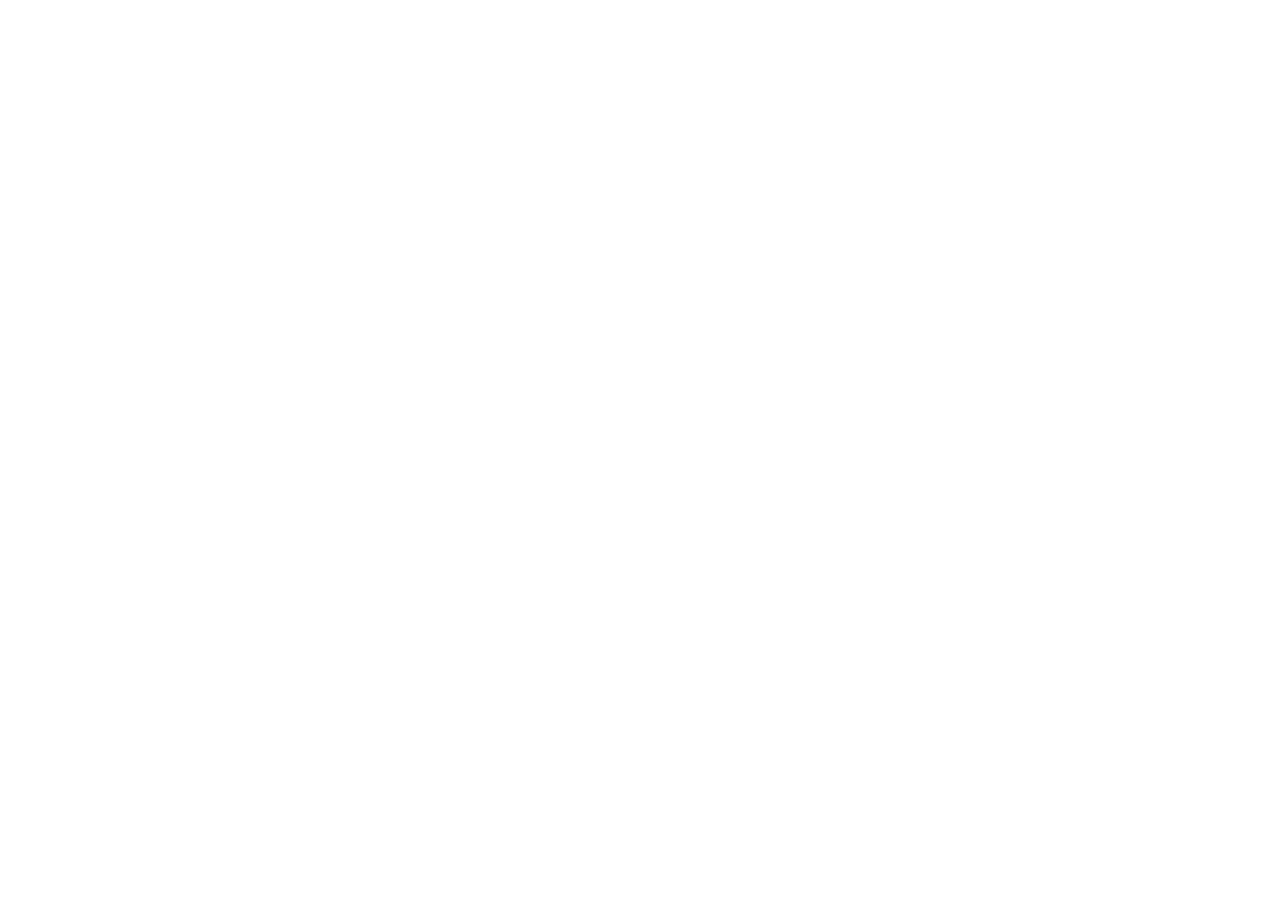
==== index.html @ 3d61ecce "prodect" ====
<!DOCTYPE html>
<html lang="en">

<head>
     <meta charset="UTF-8">
     <meta http-equiv="X-UA-Compatible" content="IE=edge">
     <meta name="viewport" content="width=device-width, initial-scale=1.0">
     <!-- title -->
     <title>IMRAN BAITHAM</title>
     <!-- style -->
     <link rel="stylesheet" href="style.css">
</head>

<body>
     <!-- javaScript -->
     <script src="app.js"></script>
</body>

</html>
---- style.css ----
* {
     box-sizing: border-box;
}

body {
     display: flex;
     align-items: center;
     justify-content: center;
     height: 100vh;
     overflow: hidden;
     margin: 0%;
     font-family: 'muli', sans-serif;
}
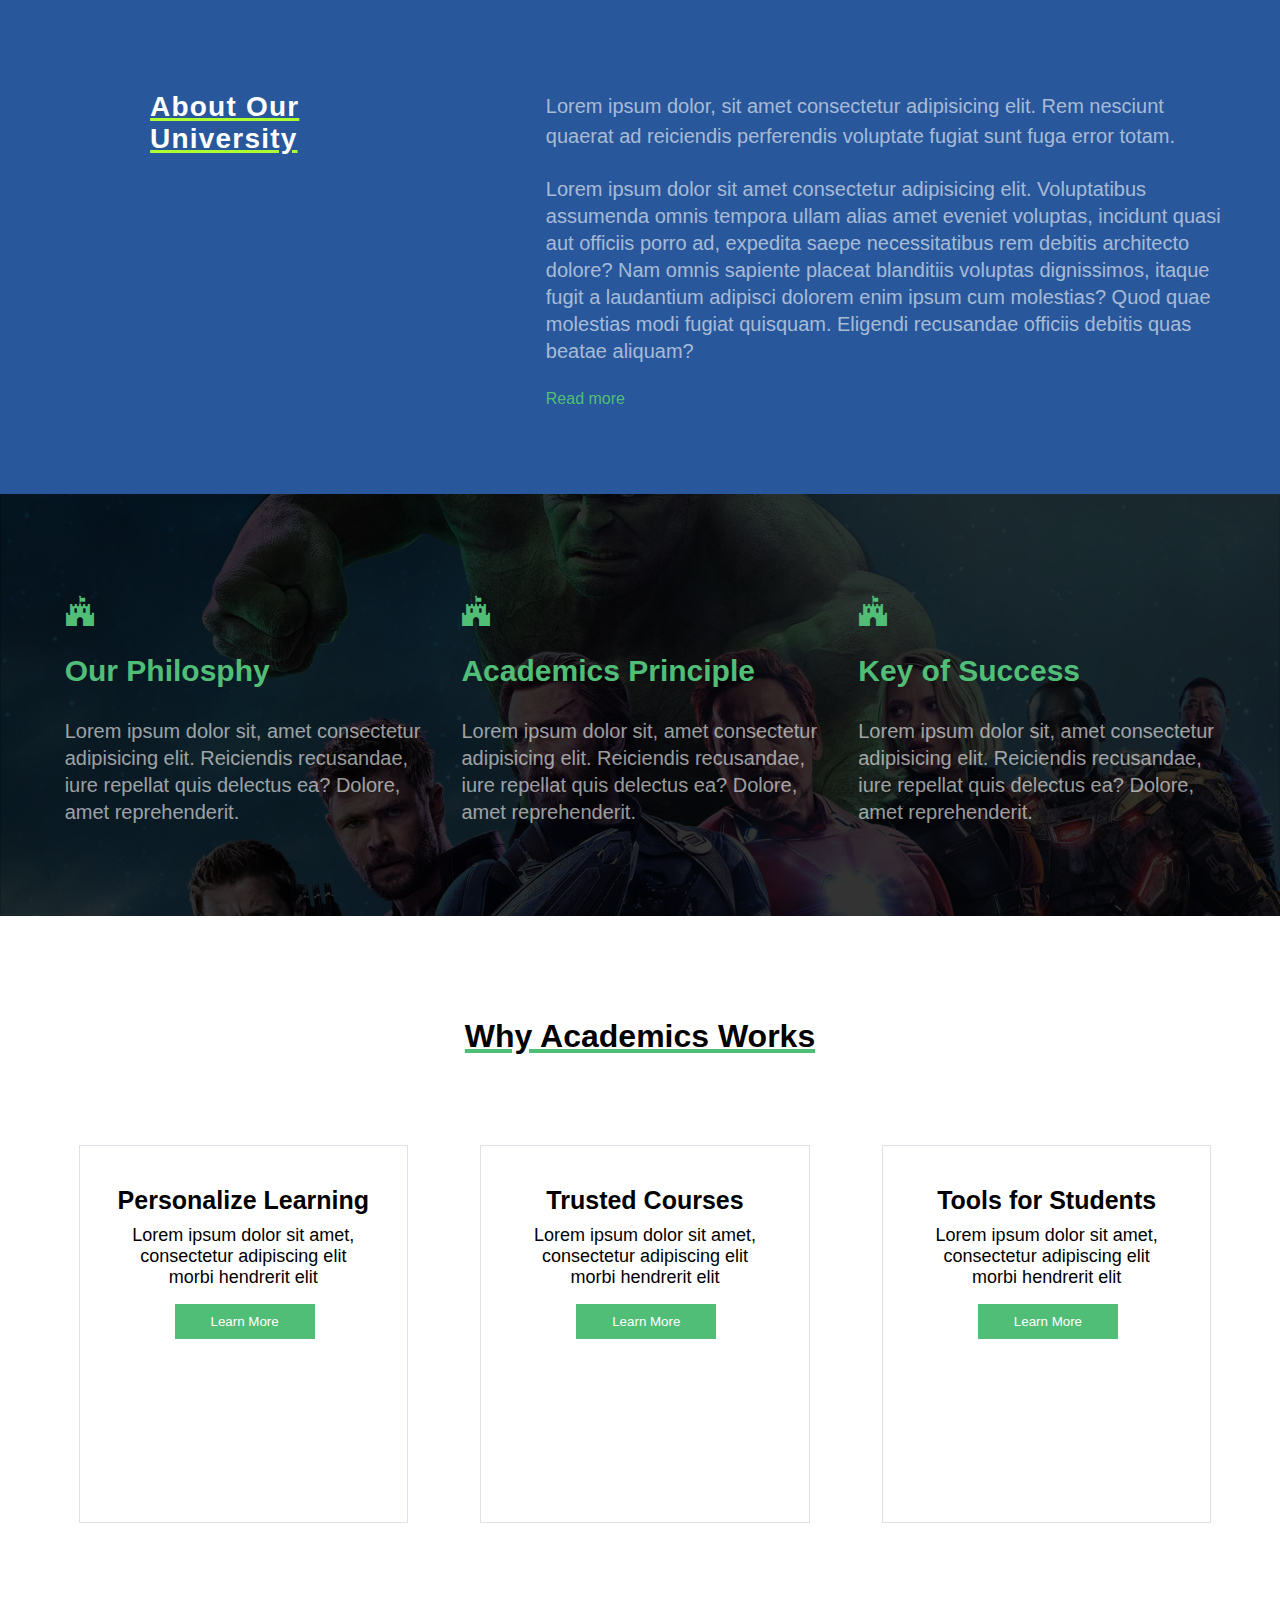
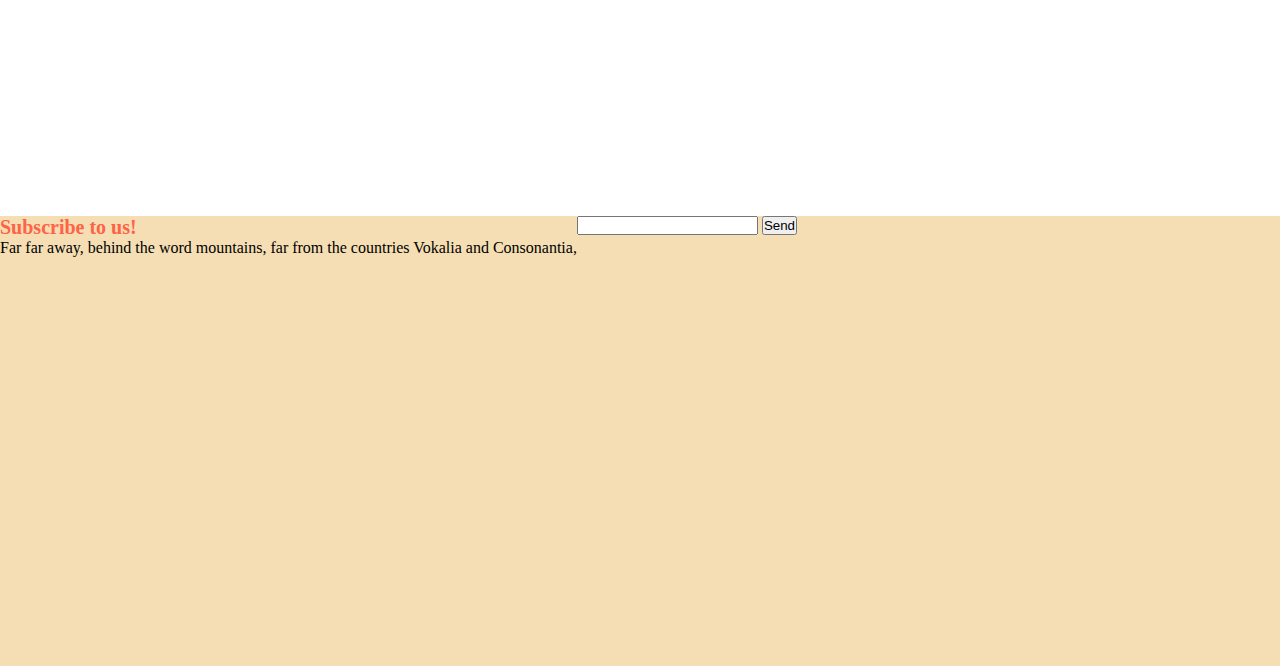
==== commit 14e893f8: "update" ====
--- a/index.html
+++ b/index.html
@@ -7,13 +7,106 @@
      <meta name="viewport" content="width=device-width, initial-scale=1.0">
      <!-- title -->
      <title>IMRAN BAITHAM</title>
+     <!-- Font-Owsem icons -->
+     <link rel="stylesheet" href=" https://cdnjs.cloudflare.com/ajax/libs/font-awesome/5.15.2/css/all.min.css" />
      <!-- style -->
      <link rel="stylesheet" href="style.css">
 </head>
 
 <body>
+     <section id="section_one">
+          <div class="cointner">
+               <div class="heading">
+                    <h2>About Our University</h2>
+               </div>
+               <div class="article">
+                    <p class="para_one">Lorem ipsum dolor, sit amet consectetur adipisicing elit. Rem nesciunt quaerat
+                         ad
+                         reiciendis perferendis
+                         voluptate fugiat sunt fuga error totam.</p>
+
+                    <p class="para_two"> Lorem ipsum dolor sit amet consectetur adipisicing elit. Voluptatibus assumenda
+                         omnis tempora ullam alias
+                         amet eveniet voluptas, incidunt quasi aut officiis porro ad, expedita saepe necessitatibus rem
+                         debitis
+                         architecto dolore? Nam omnis sapiente placeat blanditiis voluptas dignissimos, itaque fugit a
+                         laudantium
+                         adipisci dolorem enim ipsum cum molestias? Quod quae molestias modi fugiat quisquam. Eligendi
+                         recusandae
+                         officiis debitis quas beatae aliquam?</p>
+                    <button>Read more</button>
+               </div>
+          </div>
+     </section>
+     <section id="section_two">
+          <div class="father">
+               <div class="one">
+                    <span><i class="fab fa-fort-awesome"></i></span>
+                    <h3>Our Philosphy</h3>
+                    <p>Lorem ipsum dolor sit, amet consectetur adipisicing elit. Reiciendis recusandae, iure repellat
+                         quis delectus ea? Dolore, amet reprehenderit.</p>
+               </div>
+               <div class="one">
+                    <span><i class="fab fa-fort-awesome"></i></span>
+                    <h3>Academics Principle</h3>
+                    <p>Lorem ipsum dolor sit, amet consectetur adipisicing elit. Reiciendis recusandae, iure repellat
+                         quis delectus ea? Dolore, amet reprehenderit.</p>
+               </div>
+               <div class="one">
+                    <span><i class="fab fa-fort-awesome"></i></span>
+                    <h3>Key of Success</h3>
+                    <p>Lorem ipsum dolor sit, amet consectetur adipisicing elit. Reiciendis recusandae, iure repellat
+                         quis delectus ea? Dolore, amet reprehenderit.</p>
+               </div>
+          </div>
+
+     </section>
+     <section id="section_three">
+          <h1>Why Academics Works</h1>
+
+          <div class="div_three">
+               <div class="three_divs">
+                    <span>
+                         <div></div>
+                    </span>
+                    <h2>Personalize Learning</h2>
+                    <p>Lorem ipsum dolor sit amet, consectetur adipiscing elit morbi hendrerit elit</p>
+                    <span><button>Learn More</button></span>
+               </div>
+               <div class="three_divs">
+                    <span>
+                         <div></div>
+                    </span>
+                    <h2>Trusted Courses</h2>
+                    <p>Lorem ipsum dolor sit amet, consectetur adipiscing elit morbi hendrerit elit</p>
+                    <span><button>Learn More</button></span>
+               </div>
+               <div class="three_divs">
+                    <span>
+                         <div></div>
+                    </span>
+                    <h2>Tools for Students</h2>
+                    <p>Lorem ipsum dolor sit amet, consectetur adipiscing elit morbi hendrerit elit</p>
+                    <span><button>Learn More</button></span>
+               </div>
+          </div>
+     </section>
+
+     <!-- section section_search -->
+     <section id="section_search">
+          <div class="search">
+               <div class="Subscribe">
+                    <h2>Subscribe to us!</h2>
+                    <p>Far far away, behind the word mountains, far from the countries Vokalia and Consonantia,</p>
+               </div>
+               <div class="input">
+                    <input type="text">
+                    <button>Send</button>
+               </div>
+          </div>
+     </section>
      <!-- javaScript -->
-     <script src="app.js"></script>
+     <!-- <script src="app.js"></script> -->
 </body>
 
 </html>--- a/style.css
+++ b/style.css
@@ -1,13 +1,223 @@
 * {
+     margin: 0%;
+     padding: 0%;
      box-sizing: border-box;
 }
 
-body {
-     display: flex;
-     align-items: center;
-     justify-content: center;
+/*           section-one        */
+
+#section_one {
+     width: 100%;
+     height: auto;
+     padding: 4%;
+     background-color: #28579b;
+}
+
+.cointner {
+     background-color: #28579b;
+     width: 100%;
+     height: auto;
+     display: flex;
+}
+
+/* div-one */
+
+.heading {
+     width: 42%;
+}
+
+.heading h2 {
+     color: white;
+     font-family: 'Trebuchet MS', 'Lucida Sans Unicode', 'Lucida Grande', 'Lucida Sans', Arial, sans-serif;
+     text-decoration: underline 3px greenyellow;
+     padding: 40px 20%;
+     font-size: 28px;
+     letter-spacing: 1.2px;
+}
+
+/* div-two */
+
+.article {
+     width: 58%;
+}
+
+.article .para_one {
+     color: rgba(255, 255, 255, 0.6);
+     padding-top: 40px;
+     font-size: 20px;
+     line-height: 30px;
+     text-align: left;
+     font-family: "Muli", -apple-system, BlinkMacSystemFont, "Segoe UI", Roboto, "Helvetica Neue", Arial, sans-serif, "Apple Color Emoji", "Segoe UI Emoji", "Segoe UI Symbol", "Noto Color Emoji";
+}
+
+.article .para_two {
+     color: rgba(255, 255, 255, 0.6);
+     padding-top: 25px;
+     font-size: 20px;
+     line-height: 27px;
+     text-align: left;
+     font-family: "Muli", -apple-system, BlinkMacSystemFont, "Segoe UI", Roboto, "Helvetica Neue", Arial, sans-serif, "Apple Color Emoji", "Segoe UI Emoji", "Segoe UI Symbol", "Noto Color Emoji";
+}
+
+.article button {
+     border: none;
+     font-size: 16px;
+     color: #51be78;
+     margin-top: 25px;
+     background-color: transparent;
+     transition: 0.8s all ease;
+     margin-bottom: 5%;
+}
+
+.article button:hover {
+     cursor: pointer;
+     color: white;
+     font-size: 16.5px;
+}
+
+/*              section-two            */
+
+#section_two {
+     background-image: url(imgthree.jpg);
+     background-position: center;
+     background-size: cover;
+     background-blend-mode: color-burn;
+     background-color: rgba(0, 0, 0, 0.8);
+     width: 100%;
+     height: auto;
+}
+
+.father {
+     background-color: transparent;
+     margin: 0% auto;
+     padding-top: 8%;
+     width: 93%;
+     height: auto;
+     display: flex;
+}
+
+.father .one {
+     width: 30%;
+     height: auto;
+     background-color: transparent;
+     margin: 0% auto;
+}
+
+.father .one span i {
+     font-size: 30px;
+     color: #51be78;
+     padding: 0% 0% 8% 0%;
+}
+
+.father .one h3 {
+     font-size: 30px;
+     color: #51be78;
+     margin-bottom: 30px;
+     font-family: sans-serif;
+}
+
+.father .one p {
+     color: rgba(255, 255, 255, 0.6);
+     font-size: 20px;
+     line-height: 27px;
+     text-align: left;
+     padding-bottom: 25%;
+     font-family: "Muli", -apple-system, BlinkMacSystemFont, "Segoe UI", Roboto, "Helvetica Neue", Arial, sans-serif, "Apple Color Emoji", "Segoe UI Emoji", "Segoe UI Symbol", "Noto Color Emoji";
+}
+
+/*      section-three      */
+
+#section_three {
+     width: 100%;
      height: 100vh;
-     overflow: hidden;
-     margin: 0%;
-     font-family: 'muli', sans-serif;
+}
+
+#section_three h1 {
+     color: black;
+     text-align: center;
+     padding-top: 8%;
+     font-family: sans-serif;
+     font-size: xx-large;
+     text-decoration: underline 4px #51be78;
+}
+
+.div_three {
+     display: flex;
+     margin: 0px auto;
+     margin-top: 90px;
+     justify-content: space-evenly;
+     width: 99%;
+     height: 60vh;
+}
+
+.div_three .three_divs {
+     margin-left: 10px;
+     width: 26%;
+     height: 42vh;
+     border: 1px solid black;
+     /* ////// */
+     border: 1px solid #dee2e6!important;
+     border-top-color: rgb(222, 226, 230) !important;
+     border-top-style: solid !important;
+     border-top-width: 1px !important;
+     border-right-color: rgb(222, 226, 230) !important;
+     border-right-style: solid !important;
+     border-right-width: 1px !important;
+     border-bottom-color: rgb(222, 226, 230) !important;
+     border-bottom-style: solid !important;
+     border-bottom-width: 1px !important;
+     border-left-color: rgb(222, 226, 230) !important;
+     border-left-style: solid !important;
+     border-left-width: 1px !important;
+     border-image-source: initial !important;
+     border-image-slice: initial !important;
+     border-image-width: initial !important;
+     border-image-outset: initial !important;
+     border-image-repeat: initial !important;
+}
+
+.three_divs h2 {
+     font-size: 25px;
+     color: #000;
+     text-align: center;
+     padding-top: 40px;
+     font-family: sans-serif;
+}
+
+.three_divs p {
+     color: #000;
+     text-align: center;
+     font-size: 18px;
+     padding: 3% 12% 0% 12%;
+     font-family: "Muli", -apple-system, BlinkMacSystemFont, "Segoe UI", Roboto, "Helvetica Neue", Arial, sans-serif, "Apple Color Emoji", "Segoe UI Emoji", "Segoe UI Symbol", "Noto Color Emoji";
+}
+
+.three_divs span button {
+     margin-left: 29%;
+}
+
+.three_divs button {
+     margin-top: 5%;
+     padding: 9px 35px;
+     border: 1px solid #51be78;
+     outline: none;
+     color: #fff;
+     background-color: #51be78;
+     border-color: #51be78;
+     cursor: pointer;
+}
+
+#section_search {
+     background-color: wheat;
+     width: 100%;
+     height: 50vh;
+}
+
+.search {
+     display: flex;
+}
+
+.Subscribe h2 {
+     color: tomato;
+     font-size: 20px;
 }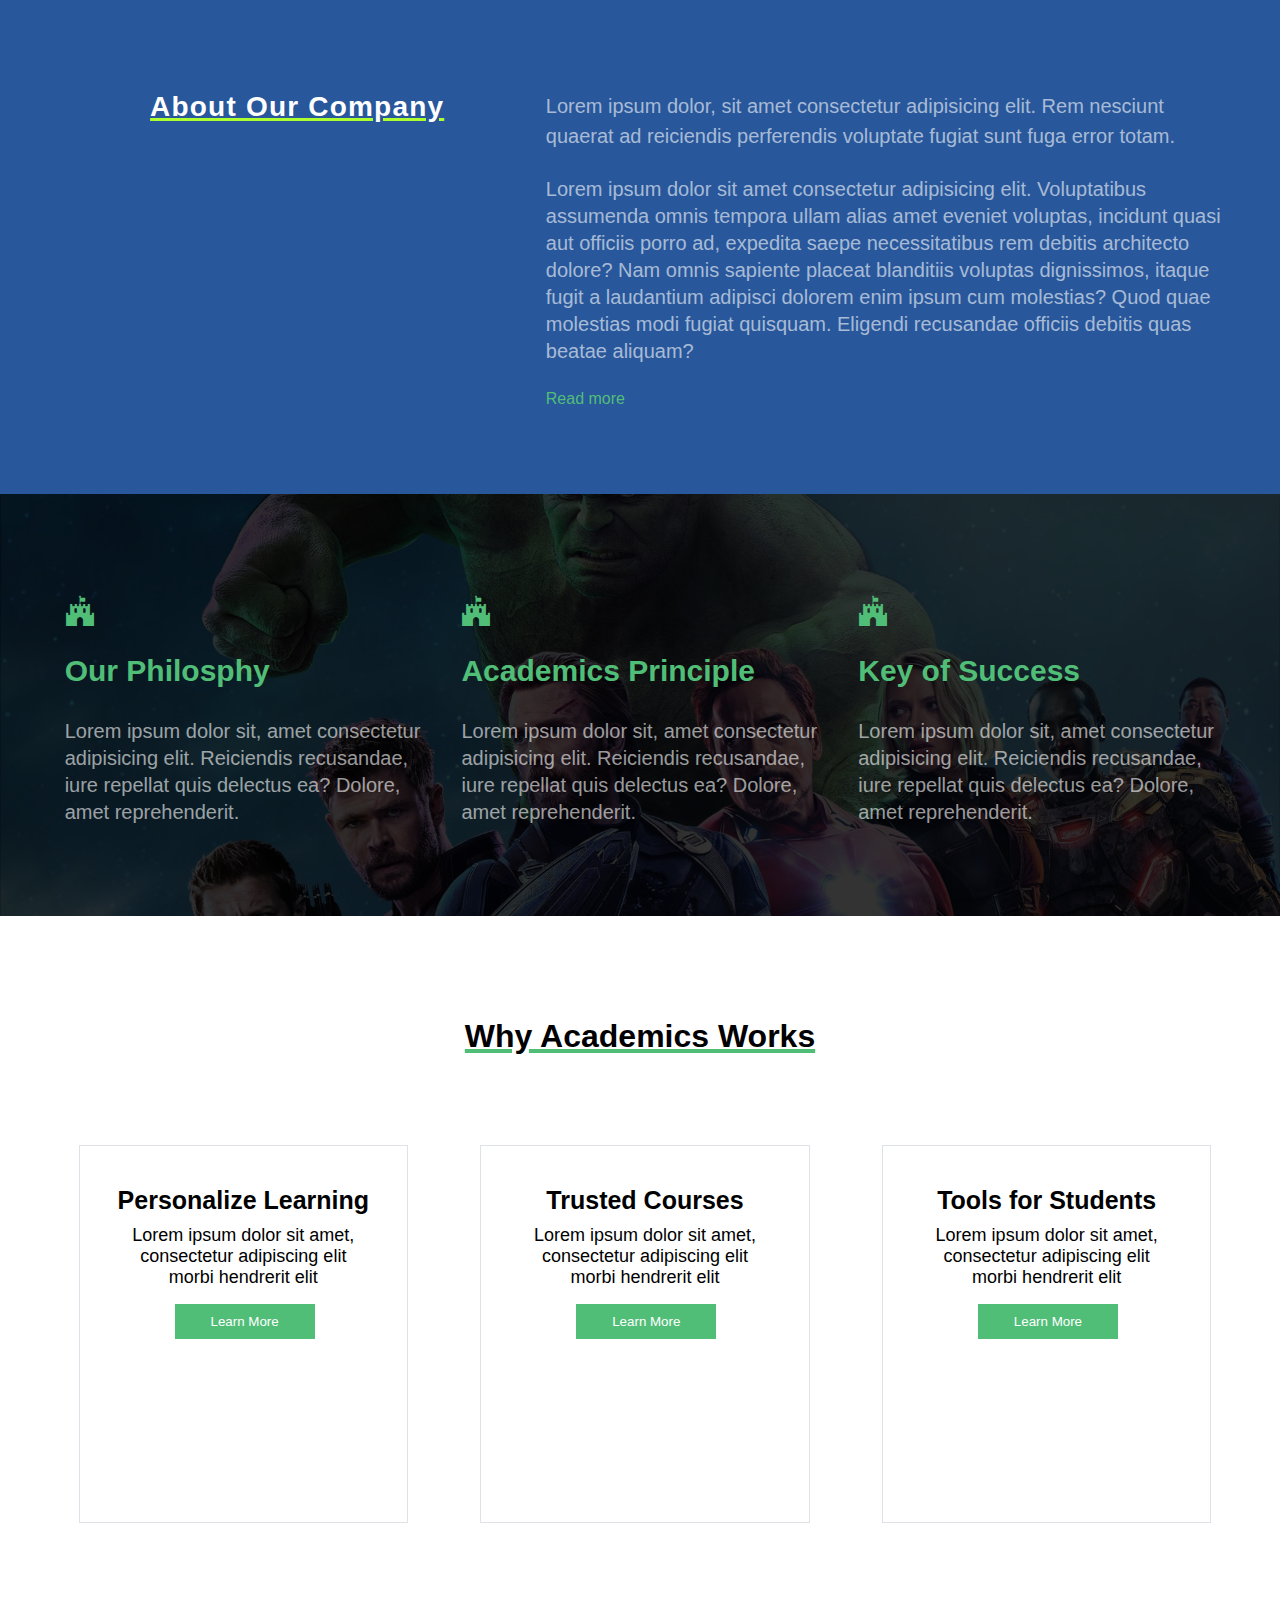
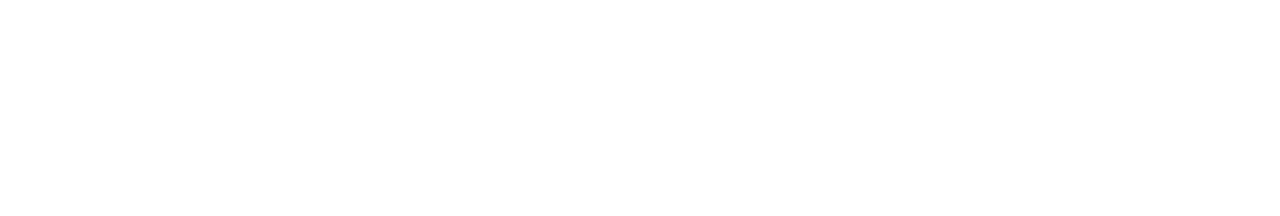
==== commit 40581775: "update" ====
--- a/index.html
+++ b/index.html
@@ -11,13 +11,19 @@
      <link rel="stylesheet" href=" https://cdnjs.cloudflare.com/ajax/libs/font-awesome/5.15.2/css/all.min.css" />
      <!-- style -->
      <link rel="stylesheet" href="style.css">
+     <!-- media aQuery -->
+     <link rel="stylesheet" href="media.css">
 </head>
 
 <body>
+     <!--              section-one Slider            -->
+
+     <!--           End section-one Slider            -->
+
      <section id="section_one">
           <div class="cointner">
                <div class="heading">
-                    <h2>About Our University</h2>
+                    <h2>About Our Company</h2>
                </div>
                <div class="article">
                     <p class="para_one">Lorem ipsum dolor, sit amet consectetur adipisicing elit. Rem nesciunt quaerat
@@ -93,18 +99,22 @@
      </section>
 
      <!-- section section_search -->
-     <section id="section_search">
+
+     <!-- <section id="section_search">
           <div class="search">
                <div class="Subscribe">
                     <h2>Subscribe to us!</h2>
                     <p>Far far away, behind the word mountains, far from the countries Vokalia and Consonantia,</p>
                </div>
                <div class="input">
-                    <input type="text">
-                    <button>Send</button>
+                    <div class="block">
+                         <input type="text">
+                         <button>Send</button>
+                    </div>
                </div>
           </div>
-     </section>
+     </section> -->
+
      <!-- javaScript -->
      <!-- <script src="app.js"></script> -->
 </body>
--- a/style.css
+++ b/style.css
@@ -3,6 +3,10 @@
      padding: 0%;
      box-sizing: border-box;
 }
+
+/* section-one Slider           */
+
+/* section-one Slider          */
 
 /*           section-one        */
 
@@ -207,17 +211,70 @@
      cursor: pointer;
 }
 
+/* section for .search */
+
 #section_search {
-     background-color: wheat;
+     background-image: url(imgtwo.jpg);
+     background-position: center;
+     background-blend-mode: darken;
+     background-color: rgba(0, 0, 0, 0.8);
      width: 100%;
      height: 50vh;
 }
 
 .search {
+     width: 60%;
      display: flex;
 }
 
 .Subscribe h2 {
      color: tomato;
-     font-size: 20px;
+     font-size: 35px;
+     padding-left: 15%;
+     padding-top: 18%;
+     font-family: sans-serif;
+}
+
+.Subscribe p {
+     color: tomato;
+     font-size: 20px;
+     font-family: sans-serif;
+     padding-left: 15%;
+     padding-top: 2%;
+}
+
+.input {
+     width: 10%;
+     display: inline-block;
+}
+
+.input input {
+     margin-top: 190%;
+     color: black;
+     font-size: 20px;
+     padding-right: 100%;
+     padding-left: 10%;
+     padding-top: 20%;
+     padding-bottom: 20%;
+     border: 1px solid #51be78;
+     font-family: sans-serif;
+     border-radius: 5px;
+     outline: none;
+     /* display: inline; */
+}
+
+.block {
+     /* display: inline; */
+}
+
+.input button {
+     /* display: inline; */
+     border: 1px solid #51be78;
+     border-radius: 1%;
+     padding: 9px 35px;
+     outline: none;
+     color: #fff;
+     background-color: #51be78;
+     border-color: #51be78;
+     cursor: pointer;
 }--- a/media.css
+++ b/media.css
@@ -0,0 +1,155 @@
+/*                sectionn one                  */
+
+@media (min-width: 0px) and (max-width: 400px) {
+     #section_one {
+          padding: 0%;
+     }
+     .cointner {
+          display: block;
+     }
+     .heading {
+          width: 100%;
+     }
+     .heading h2 {
+          padding: 20px 9%;
+          font-size: 25px;
+          text-align: center;
+     }
+     .article {
+          width: 100%;
+          padding-left: 2%;
+          padding-right: 2%;
+     }
+     .article .para_one {
+          text-align: center;
+          padding-top: 0%;
+     }
+     .article .para_two {
+          padding-top: 5px;
+          text-align: center;
+     }
+}
+
+@media (min-width: 400px) and (max-width: 640px) {
+     #section_one {
+          padding: 0%;
+     }
+     .cointner {
+          display: block;
+     }
+     .heading {
+          width: 100%;
+     }
+     .heading h2 {
+          padding: 40px 9%;
+          font-size: 28px;
+          letter-spacing: 1.2px;
+     }
+     .article {
+          width: 100%;
+          padding-left: 1.5%;
+          padding-right: 1.5%;
+     }
+     .article .para_one {
+          padding-top: 5px;
+     }
+}
+
+/*                End sectionn one                  */
+
+/*                  sectionn two                  */
+
+@media (min-width: 0px) and (max-width: 400px) {
+     #section_two {
+          width: 100%;
+     }
+     .father {
+          padding-top: 10%;
+          width: 99%;
+          display: block;
+     }
+     .father .one {
+          width: 90%;
+     }
+}
+
+@media (min-width: 400px) and (max-width: 700px) {
+     #section_two {
+          background-color: rgba(0, 0, 0, 0.9);
+          width: 100%;
+     }
+     .father {
+          padding-top: 10%;
+          width: 99%;
+          display: block;
+     }
+     .father .one {
+          width: 90%;
+     }
+}
+
+/*                End sectionn two                  */
+
+/*                  sectionn three                  */
+
+@media (min-width: 0px) and (max-width: 400px) {
+     #section_three {
+          width: 100%;
+          height: 100vh;
+     }
+     #section_three h1 {
+          padding-top: 8%;
+          font-size: x-large;
+     }
+     .div_three {
+          display: block;
+     }
+     .div_three .three_divs {
+          width: 95%;
+          margin-bottom: 15px;
+     }
+     .three_divs h2 {
+          font-size: 22px;
+          padding-top: 40px;
+     }
+     .three_divs p {
+          font-size: 17px;
+     }
+     .three_divs span button {
+          margin-left: 29%;
+     }
+     .three_divs button {
+          margin-top: 6%;
+          padding: 8px 33px;
+     }
+}
+
+@media (min-width: 400px) and (max-width: 700px) {
+     #section_three {
+          width: 100%;
+          height: 100vh;
+     }
+     #section_three h1 {
+          padding-top: 8%;
+          font-size: x-large;
+     }
+     .div_three {
+          display: block;
+     }
+     .div_three .three_divs {
+          width: 95%;
+          margin-bottom: 15px;
+     }
+     .three_divs h2 {
+          font-size: 22px;
+          padding-top: 40px;
+     }
+     .three_divs p {
+          font-size: 17px;
+     }
+     .three_divs span button {
+          margin-left: 29%;
+     }
+}
+
+/*                End sectionn three         */